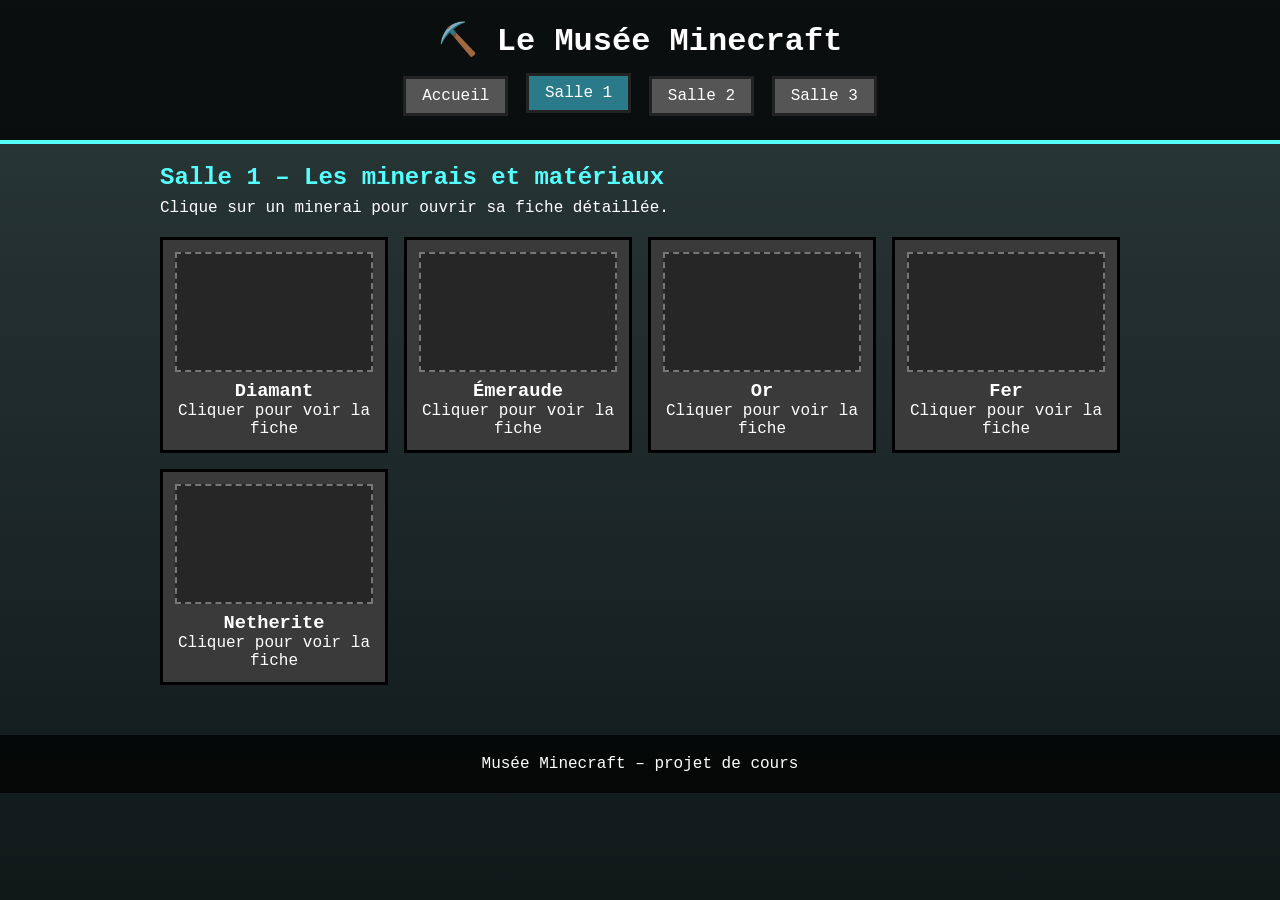
==== partie-1/index.html @ 617357c3 "first commit" ====
<!DOCTYPE html>
<html lang="fr">
<head>
  <meta charset="UTF-8">
  <meta name="viewport" content="width=device-width, initial-scale=1.0">
  <title>Salle 1 – Les minerais et matériaux</title>
  <link rel="stylesheet" href="style.css">
</head>
<body>

  <header>
    <h1>⛏️ Le Musée Minecraft</h1>
    <nav>
      <a href="../index.html">Accueil</a>
      <a href="index.html" class="actif">Salle 1</a>
      <a href="../partie-2/index.html">Salle 2</a>
      <a href="../partie-3/index.html">Salle 3</a>
    </nav>
  </header>

  <main>
    <h2>Salle 1 – Les minerais et matériaux</h2>
    <p class="intro">Clique sur un minerai pour ouvrir sa fiche détaillée.</p>

    <section class="grille">

      <!-- ===== DIAMANT ===== -->
      <div class="carte">
        <div class="image img-diamant"></div>
        <h3>Diamant</h3>
        <p>Cliquer pour voir la fiche</p>

        <div class="fiche">
          <div class="fiche-contenu">
            <button class="fermer">✖</button>
            <div class="image img-diamant"></div>
            <h3>Diamant</h3>
            <!-- ÉCRIS ICI LES DÉTAILS DU DIAMANT -->
            <p class="details">
              Minerai très précieux, utilisé pour fabriquer des outils et des armures
              très résistants. Il se trouve en profondeur dans les grottes.
            </p>
          </div>
        </div>
      </div>

      <!-- ===== ÉMERAUDE ===== -->
      <div class="carte">
        <div class="image img-emeraude"></div>
        <h3>Émeraude</h3>
        <p>Cliquer pour voir la fiche</p>

        <div class="fiche">
          <div class="fiche-contenu">
            <button class="fermer">✖</button>
            <div class="image img-emeraude"></div>
            <h3>Émeraude</h3>
            <!-- ÉCRIS ICI LES DÉTAILS DE L'ÉMERAUDE -->
            <p class="details">
              Rare, elle sert de monnaie d'échange avec les villageois.
              Elle se trouve dans les montagnes.
            </p>
          </div>
        </div>
      </div>

      <!-- ===== OR ===== -->
      <div class="carte">
        <div class="image img-or"></div>
        <h3>Or</h3>
        <p>Cliquer pour voir la fiche</p>

        <div class="fiche">
          <div class="fiche-contenu">
            <button class="fermer">✖</button>
            <div class="image img-or"></div>
            <h3>Or</h3>
            <!-- ÉCRIS ICI LES DÉTAILS DE L'OR -->
            <p class="details">
              Métal brillant et fragile pour les outils, mais utile pour le commerce
              avec les piglins et pour fabriquer des pommes en or.
            </p>
          </div>
        </div>
      </div>

      <!-- ===== FER ===== -->
      <div class="carte">
        <div class="image img-fer"></div>
        <h3>Fer</h3>
        <p>Cliquer pour voir la fiche</p>

        <div class="fiche">
          <div class="fiche-contenu">
            <button class="fermer">✖</button>
            <div class="image img-fer"></div>
            <h3>Fer</h3>
            <!-- ÉCRIS ICI LES DÉTAILS DU FER -->
            <p class="details">
              Matériau de base du jeu : outils, armures, rails, seaux...
              On le trouve très souvent dans les grottes.
            </p>
          </div>
        </div>
      </div>

      <!-- ===== NETHERITE ===== -->
      <div class="carte">
        <div class="image img-netherite"></div>
        <h3>Netherite</h3>
        <p>Cliquer pour voir la fiche</p>

        <div class="fiche">
          <div class="fiche-contenu">
            <button class="fermer">✖</button>
            <div class="image img-netherite"></div>
            <h3>Netherite</h3>
            <!-- ÉCRIS ICI LES DÉTAILS DE LA NETHERITE -->
            <p class="details">
              Le matériau le plus résistant du jeu. Il s'obtient à partir
              des débris antiques, dans le Nether.
            </p>
          </div>
        </div>
      </div>

    </section>
  </main>

  <footer>
    <p>Musée Minecraft – projet de cours</p>
  </footer>

  <script src="script.js"></script>
</body>
</html>
---- partie-1/style.css ----
/* =========================================================
   STYLE – SALLE 1 : LES MINERAIS ET MATÉRIAUX
   ========================================================= */

* {
  box-sizing: border-box;
  margin: 0;
  padding: 0;
}

:root {
  --accent: #55ffff;
}

body {
  font-family: "Courier New", monospace;
  color: #ffffff;
  min-height: 100vh;

  /* Fond par défaut (dégradé) */
  background-color: #1d1d1d;
  background-image: linear-gradient(#2c3a3a, #101818);

  /* =====================================================
     >>> ICI : IMAGE DE FOND DE LA SALLE 1 <<<
     Décommente la ligne suivante avec le chemin de ton image :
     ===================================================== */
  /* background-image: url("../images/fond-salle1.jpg"); */

  background-size: cover;
  background-position: center;
  background-attachment: fixed;
}

header {
  background: rgba(0, 0, 0, 0.75);
  border-bottom: 4px solid var(--accent);
  padding: 20px;
  text-align: center;
}

header h1 {
  margin-bottom: 12px;
}

nav a {
  display: inline-block;
  margin: 4px;
  padding: 8px 16px;
  color: #ffffff;
  text-decoration: none;
  background: #555555;
  border: 3px solid #222222;
  transition: transform 0.2s, background 0.2s;
}

nav a:hover,
nav a.actif {
  background: #2a7a8a;
  transform: translateY(-3px);
}

main {
  max-width: 1000px;
  margin: 0 auto;
  padding: 20px;
}

h2 {
  color: var(--accent);
  margin-bottom: 8px;
}

.intro {
  margin-bottom: 20px;
}

/* ---------- Grille des cartes ---------- */
.grille {
  display: grid;
  grid-template-columns: repeat(auto-fill, minmax(200px, 1fr));
  gap: 16px;
}

.carte {
  position: relative;
  background: #3a3a3a;
  border: 3px solid #000000;
  padding: 12px;
  text-align: center;
  cursor: pointer;
  transition: transform 0.2s;
}

.carte:hover {
  transform: translateY(-5px);
  /* --x et --y sont calculées par le JavaScript */
  background:
    radial-gradient(circle at var(--x, 50%) var(--y, 50%), rgba(255, 255, 255, 0.35), transparent 60%),
    #3a3a3a;
}

/* ---------- Emplacement d'image ---------- */
.image {
  height: 120px;
  margin-bottom: 8px;
  background-color: rgba(0, 0, 0, 0.35);
  background-size: contain;
  background-position: center;
  background-repeat: no-repeat;
  border: 2px dashed #777777;
  image-rendering: pixelated;
}

/* =====================================================
   >>> ICI : LES IMAGES DES MINERAIS <<<
   Décommente chaque ligne et mets le chemin de ton image
   (l'image s'affiche sur la carte ET dans la fiche)
   ===================================================== */
.img-diamant   { /* background-image: url("../images/diamant.png"); */ }
.img-emeraude  { /* background-image: url("../images/emeraude.png"); */ }
.img-or        { /* background-image: url("../images/or.png"); */ }
.img-fer       { /* background-image: url("../images/fer.png"); */ }
.img-netherite { /* background-image: url("../images/netherite.png"); */ }

/* ---------- Fiche détaillée (pop-up) ---------- */
.fiche {
  display: none;
  position: fixed;
  top: 0;
  left: 0;
  width: 100%;
  height: 100%;
  background: rgba(0, 0, 0, 0.8);
  align-items: center;
  justify-content: center;
  z-index: 10;
  cursor: default;
}

.fiche.ouverte {
  display: flex;
  animation: apparition 0.3s;
}

.fiche.fermeture {
  animation: disparition 0.3s;
}

.fiche-contenu {
  position: relative;
  width: 90%;
  max-width: 420px;
  background: #2b2b2b;
  border: 4px solid var(--accent);
  padding: 20px;
  text-align: center;
}

.fiche.ouverte .fiche-contenu {
  animation: zoom 0.3s;
}

.fiche-contenu .image {
  height: 160px;
}

.details {
  line-height: 1.6;
  text-align: left;
  margin-top: 10px;
}

.fermer {
  position: absolute;
  top: 8px;
  right: 8px;
  padding: 4px 10px;
  font-family: inherit;
  color: #ffffff;
  background: #aa3333;
  border: 2px solid #000000;
  cursor: pointer;
}

.fermer:hover {
  background: #ff5555;
}

footer {
  text-align: center;
  padding: 20px;
  background: rgba(0, 0, 0, 0.75);
  margin-top: 30px;
}

/* ---------- Animations ---------- */
@keyframes apparition {
  from { opacity: 0; }
  to   { opacity: 1; }
}

@keyframes disparition {
  from { opacity: 1; }
  to   { opacity: 0; }
}

@keyframes zoom {
  from { transform: scale(0.6); }
  to   { transform: scale(1); }
}
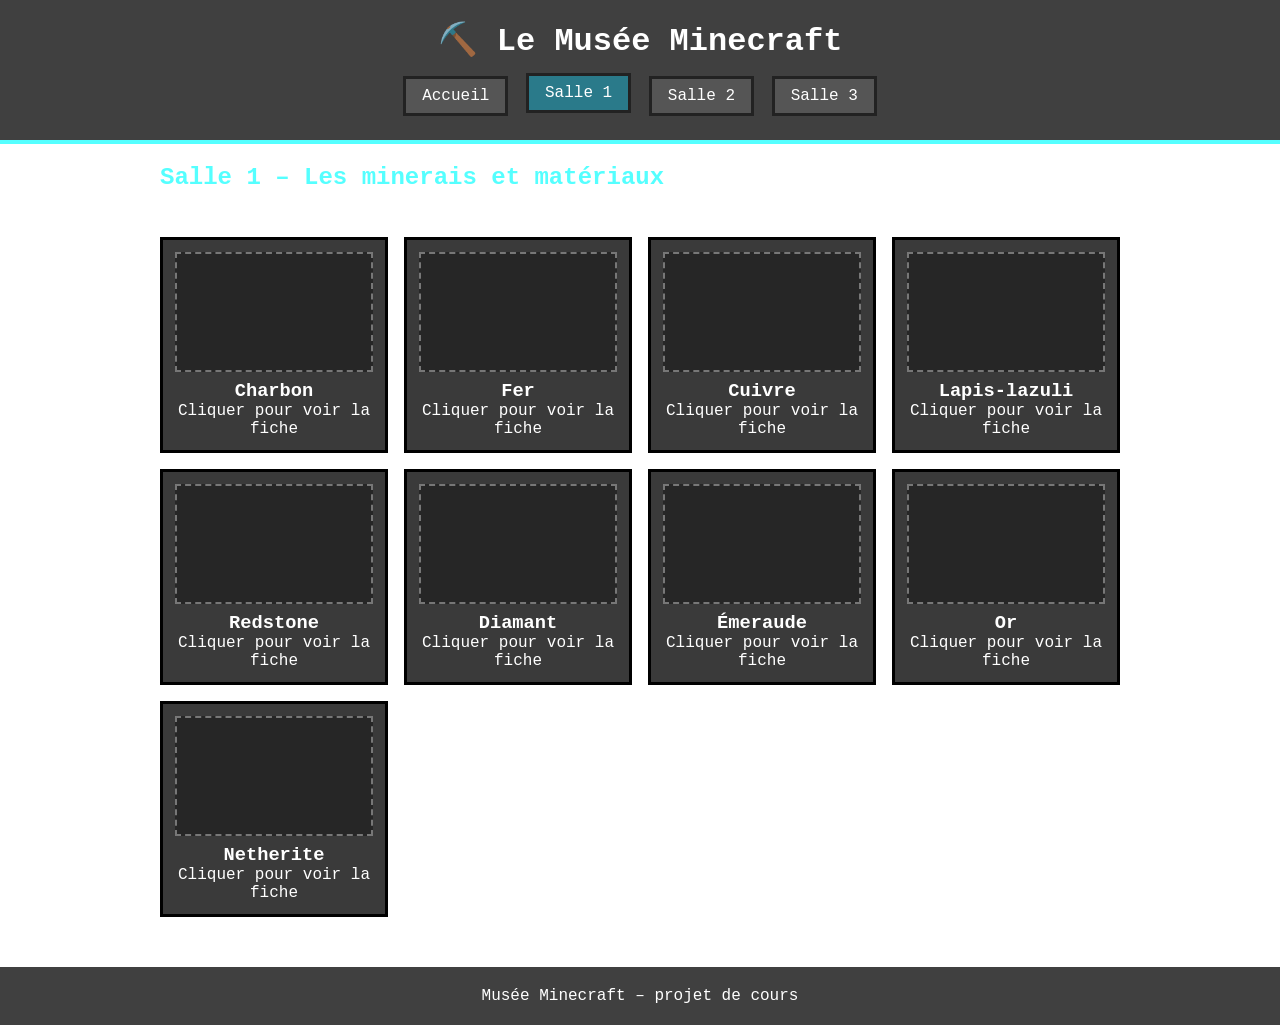
==== commit edebfbd6: "minecraft3" ====
--- a/partie-1/index.html
+++ b/partie-1/index.html
@@ -24,6 +24,113 @@
 
     <section class="grille">
 
+      <!-- ===== CHARBON ===== -->
+      <div class="carte">
+        <div class="image img-charbon"></div>
+        <h3>Charbon</h3>
+        <p>Cliquer pour voir la fiche</p>
+
+        <div class="fiche">
+          <div class="fiche-contenu">
+            <button class="fermer">✖</button>
+            <div class="image img-charbon"></div>
+            <h3>Charbon</h3>
+            
+            <p class="details">
+              S'obtient en faisant minant du minerai de charbon, ou en tuant des
+              wither squelettes. Ils sont utilisés comme combustible
+              pour les fourneaux, et pour la création de torches
+              qui sont nécessaires pour l'exploration souterraine.
+            </p>
+          </div>
+        </div>
+      </div>
+      
+      <!-- ===== FER ===== -->
+      <div class="carte">
+        <div class="image img-fer"></div>
+        <h3>Fer</h3>
+        <p>Cliquer pour voir la fiche</p>
+
+        <div class="fiche">
+          <div class="fiche-contenu">
+            <button class="fermer">✖</button>
+            <div class="image img-fer"></div>
+            <h3>Fer</h3>
+
+            <p class="details">
+              S'obtient en faisant cuire du minerai de fer, ou en tuant des golems
+              de fer. Ils sont utilisés pour la création d'armures, d'armes,
+              de blocs et d'outils comme la pioche ou la boussole.
+            </p>
+          </div>
+        </div>
+      </div>
+
+      <!-- ===== CUIVRE ===== -->
+      <div class="carte">
+        <div class="image img-cuivre"></div>
+        <h3>Cuivre</h3>
+        <p>Cliquer pour voir la fiche</p>
+
+        <div class="fiche">
+          <div class="fiche-contenu">
+            <button class="fermer">✖</button>
+            <div class="image img-cuivre"></div>
+            <h3>Cuivre</h3>
+
+            <p class="details">
+              S'obtient en faisant cuire du minerai de cuivre. Ils sont utilisés
+              pour la création d'armures, d'armes, de blocs et d'outils comme la
+              longue-vue ou le pinceau. Ils sont aussi utiles pour faire des golems
+              de cuivre.
+            </p>
+          </div>
+        </div>
+      </div>
+      <!-- ===== LAPIS-LAZULI ===== -->
+      <div class="carte">
+        <div class="image img-lapis"></div>
+        <h3>Lapis-lazuli</h3>
+        <p>Cliquer pour voir la fiche</p>
+
+        <div class="fiche">
+          <div class="fiche-contenu">
+            <button class="fermer">✖</button>
+            <div class="image img-lapis"></div>
+            <h3>Lapis-lazuli</h3>
+            
+            <p class="details">
+              S'obtient en minant du minerai de lapis-lazuli. Ils sont utilisés
+              pour la création de bloc, de teinture bleue et l'enchantement
+              d'armures, d'armes, d'outils et de livres via la table d'enchantement.
+            </p>
+          </div>
+        </div>
+      </div>
+
+      <!-- ===== REDSTONE ===== -->
+      <div class="carte">
+        <div class="image img-redstone"></div>
+        <h3>Redstone</h3>
+        <p>Cliquer pour voir la fiche</p>
+
+        <div class="fiche">
+          <div class="fiche-contenu">
+            <button class="fermer">✖</button>
+            <div class="image img-redstone"></div>
+            <h3>Redstone</h3>
+            
+            <p class="details">
+              S'obtient en minant du minerai de redstone, ou en tuant une
+              sorcière. Ils sont utilisés pour la création de circuits de redstone,
+              de blocs et d'outils comme la montre. Ils sont aussi utiles pour
+              faire de l'alchimie.
+            </p>
+          </div>
+        </div>
+      </div>
+
       <!-- ===== DIAMANT ===== -->
       <div class="carte">
         <div class="image img-diamant"></div>
@@ -35,16 +142,17 @@
             <button class="fermer">✖</button>
             <div class="image img-diamant"></div>
             <h3>Diamant</h3>
-            <!-- ÉCRIS ICI LES DÉTAILS DU DIAMANT -->
-            <p class="details">
-              Minerai très précieux, utilisé pour fabriquer des outils et des armures
-              très résistants. Il se trouve en profondeur dans les grottes.
-            </p>
-          </div>
-        </div>
-      </div>
-
-      <!-- ===== ÉMERAUDE ===== -->
+            
+            <p class="details">
+              S'obtient en minant du minerai de diamant. Ils sont utilisés pour
+              la création d'armures, d'armes, de blocs, d'outils et de modèles
+              de forge comme l'amélioration en netherite.
+            </p>
+          </div>
+        </div>
+      </div>
+
+      <!-- ===== EMERAUDE ===== -->
       <div class="carte">
         <div class="image img-emeraude"></div>
         <h3>Émeraude</h3>
@@ -55,10 +163,11 @@
             <button class="fermer">✖</button>
             <div class="image img-emeraude"></div>
             <h3>Émeraude</h3>
-            <!-- ÉCRIS ICI LES DÉTAILS DE L'ÉMERAUDE -->
-            <p class="details">
-              Rare, elle sert de monnaie d'échange avec les villageois.
-              Elle se trouve dans les montagnes.
+
+            <p class="details">
+              S'obtient en minant du minerai d'émeraude. Ils sont utilisés
+              pour la création de bloc et pour acheter toutes sortes d'items via
+              les villageois ou les marchands ambulants comme du pain ou des armes.
             </p>
           </div>
         </div>
@@ -75,30 +184,12 @@
             <button class="fermer">✖</button>
             <div class="image img-or"></div>
             <h3>Or</h3>
-            <!-- ÉCRIS ICI LES DÉTAILS DE L'OR -->
-            <p class="details">
-              Métal brillant et fragile pour les outils, mais utile pour le commerce
-              avec les piglins et pour fabriquer des pommes en or.
-            </p>
-          </div>
-        </div>
-      </div>
-
-      <!-- ===== FER ===== -->
-      <div class="carte">
-        <div class="image img-fer"></div>
-        <h3>Fer</h3>
-        <p>Cliquer pour voir la fiche</p>
-
-        <div class="fiche">
-          <div class="fiche-contenu">
-            <button class="fermer">✖</button>
-            <div class="image img-fer"></div>
-            <h3>Fer</h3>
-            <!-- ÉCRIS ICI LES DÉTAILS DU FER -->
-            <p class="details">
-              Matériau de base du jeu : outils, armures, rails, seaux...
-              On le trouve très souvent dans les grottes.
+
+            <p class="details">
+              S'obtient en faisant cuire du minerai d'or. Ils sont utilisés pour
+              la création d'armures, d'armes, de blocs, d'outils, de lingots de
+              netherite et de nourritures tels que la pomme d'or. Ils servent aussi
+              pour des échanges avec les piglins.
             </p>
           </div>
         </div>
@@ -115,10 +206,13 @@
             <button class="fermer">✖</button>
             <div class="image img-netherite"></div>
             <h3>Netherite</h3>
-            <!-- ÉCRIS ICI LES DÉTAILS DE LA NETHERITE -->
-            <p class="details">
-              Le matériau le plus résistant du jeu. Il s'obtient à partir
-              des débris antiques, dans le Nether.
+
+            <p class="details">
+              S'obtient en faisant cuir un débris antique, puis en mettant des
+              fragments de netherite et des lingots d'or sur l'établi. Ils sont
+              utilisés pour la création d'armures, d'armes et de blocs. Ils servent
+              aussi pour l'amélioration d'objets en diamant vers le netherite
+              via la table de forge.
             </p>
           </div>
         </div>
--- a/partie-1/style.css
+++ b/partie-1/style.css
@@ -1,6 +1,4 @@
-/* =========================================================
-   STYLE – SALLE 1 : LES MINERAIS ET MATÉRIAUX
-   ========================================================= */
+/* SALLE 1 : MINERAIS ET MATÉRIAUX */
 
 * {
   box-sizing: border-box;
@@ -16,17 +14,7 @@
   font-family: "Courier New", monospace;
   color: #ffffff;
   min-height: 100vh;
-
-  /* Fond par défaut (dégradé) */
-  background-color: #1d1d1d;
-  background-image: linear-gradient(#2c3a3a, #101818);
-
-  /* =====================================================
-     >>> ICI : IMAGE DE FOND DE LA SALLE 1 <<<
-     Décommente la ligne suivante avec le chemin de ton image :
-     ===================================================== */
-  /* background-image: url("../images/fond-salle1.jpg"); */
-
+  background-image: url("../images/fond-salle1.jpg");
   background-size: cover;
   background-position: center;
   background-attachment: fixed;
@@ -75,7 +63,7 @@
   margin-bottom: 20px;
 }
 
-/* ---------- Grille des cartes ---------- */
+/* Grille des cartes */
 .grille {
   display: grid;
   grid-template-columns: repeat(auto-fill, minmax(200px, 1fr));
@@ -94,13 +82,12 @@
 
 .carte:hover {
   transform: translateY(-5px);
-  /* --x et --y sont calculées par le JavaScript */
   background:
     radial-gradient(circle at var(--x, 50%) var(--y, 50%), rgba(255, 255, 255, 0.35), transparent 60%),
     #3a3a3a;
 }
 
-/* ---------- Emplacement d'image ---------- */
+/* Emplacement d'image */
 .image {
   height: 120px;
   margin-bottom: 8px;
@@ -112,18 +99,18 @@
   image-rendering: pixelated;
 }
 
-/* =====================================================
-   >>> ICI : LES IMAGES DES MINERAIS <<<
-   Décommente chaque ligne et mets le chemin de ton image
-   (l'image s'affiche sur la carte ET dans la fiche)
-   ===================================================== */
-.img-diamant   { /* background-image: url("../images/diamant.png"); */ }
-.img-emeraude  { /* background-image: url("../images/emeraude.png"); */ }
-.img-or        { /* background-image: url("../images/or.png"); */ }
-.img-fer       { /* background-image: url("../images/fer.png"); */ }
-.img-netherite { /* background-image: url("../images/netherite.png"); */ }
+/* Images */
+.img-charbon   { background-image: url("../images/charbon.png"); }
+.img-fer       { background-image: url("../images/fer.png"); }
+.img-cuivre    { background-image: url("../images/cuivre.png"); }
+.img-lapis     { background-image: url("../images/lapis.png"); }
+.img-redstone  { background-image: url("../images/redstone.png"); }
+.img-or        { background-image: url("../images/or.png"); }
+.img-diamant   { background-image: url("../images/diamant.png"); }
+.img-emeraude  { background-image: url("../images/emeraude.png"); }
+.img-netherite { background-image: url("../images/netherite.png"); }
 
-/* ---------- Fiche détaillée (pop-up) ---------- */
+/* Fiche détaillée (pop-up) */
 .fiche {
   display: none;
   position: fixed;
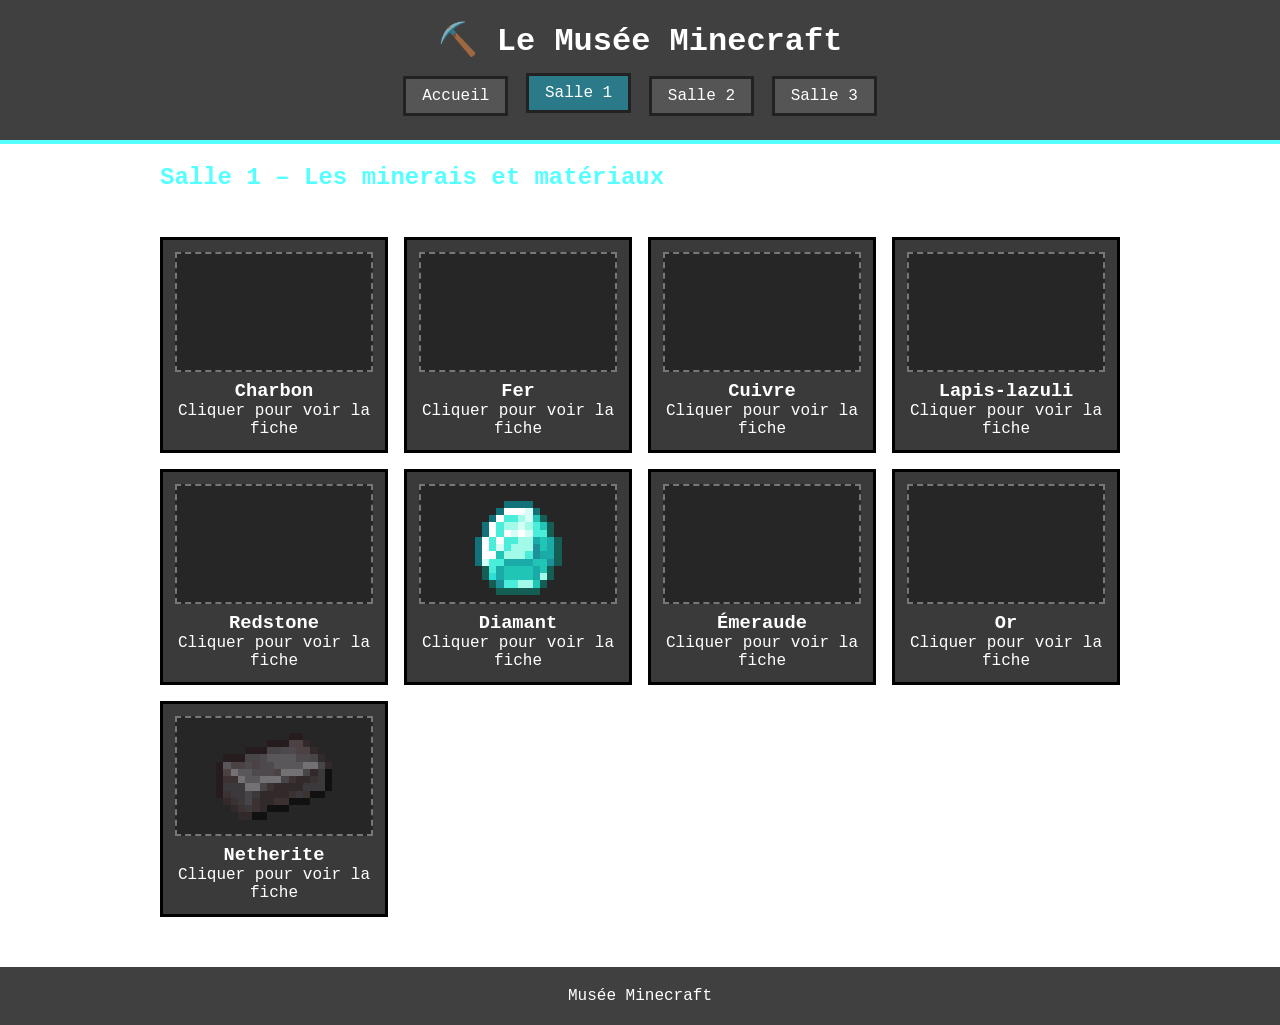
==== commit 49cacc6a: "minecraft4" ====
--- a/partie-1/index.html
+++ b/partie-1/index.html
@@ -24,7 +24,7 @@
 
     <section class="grille">
 
-      <!-- ===== CHARBON ===== -->
+      <!-- CHARBON -->
       <div class="carte">
         <div class="image img-charbon"></div>
         <h3>Charbon</h3>
@@ -46,7 +46,7 @@
         </div>
       </div>
       
-      <!-- ===== FER ===== -->
+      <!-- FER -->
       <div class="carte">
         <div class="image img-fer"></div>
         <h3>Fer</h3>
@@ -67,7 +67,7 @@
         </div>
       </div>
 
-      <!-- ===== CUIVRE ===== -->
+      <!-- CUIVRE -->
       <div class="carte">
         <div class="image img-cuivre"></div>
         <h3>Cuivre</h3>
@@ -88,7 +88,7 @@
           </div>
         </div>
       </div>
-      <!-- ===== LAPIS-LAZULI ===== -->
+      <!-- LAPIS-LAZULI -->
       <div class="carte">
         <div class="image img-lapis"></div>
         <h3>Lapis-lazuli</h3>
@@ -109,7 +109,7 @@
         </div>
       </div>
 
-      <!-- ===== REDSTONE ===== -->
+      <!-- REDSTONE -->
       <div class="carte">
         <div class="image img-redstone"></div>
         <h3>Redstone</h3>
@@ -131,7 +131,7 @@
         </div>
       </div>
 
-      <!-- ===== DIAMANT ===== -->
+      <!-- DIAMANT -->
       <div class="carte">
         <div class="image img-diamant"></div>
         <h3>Diamant</h3>
@@ -152,7 +152,7 @@
         </div>
       </div>
 
-      <!-- ===== EMERAUDE ===== -->
+      <!-- EMERAUDE -->
       <div class="carte">
         <div class="image img-emeraude"></div>
         <h3>Émeraude</h3>
@@ -173,7 +173,7 @@
         </div>
       </div>
 
-      <!-- ===== OR ===== -->
+      <!-- OR -->
       <div class="carte">
         <div class="image img-or"></div>
         <h3>Or</h3>
@@ -195,7 +195,7 @@
         </div>
       </div>
 
-      <!-- ===== NETHERITE ===== -->
+      <!-- NETHERITE -->
       <div class="carte">
         <div class="image img-netherite"></div>
         <h3>Netherite</h3>
@@ -222,7 +222,7 @@
   </main>
 
   <footer>
-    <p>Musée Minecraft – projet de cours</p>
+    <p>Musée Minecraft</p>
   </footer>
 
   <script src="script.js"></script>
